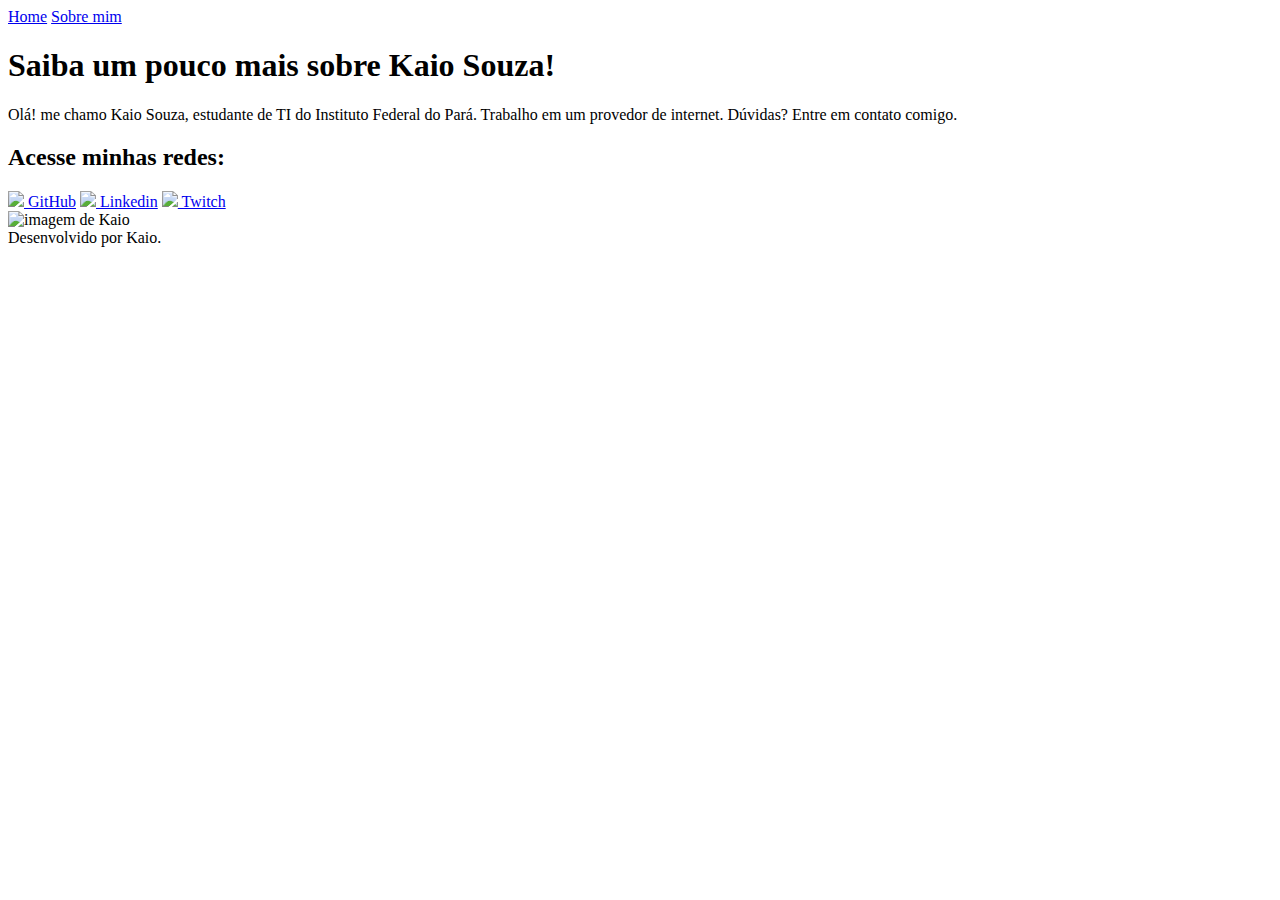
==== index.html @ dd660f0c "Add files via upload" ====
<!DOCTYPE html>
<html lang="pt-br">

<head>
    <meta charset="UTF-8">
    <meta http-equiv="X-UA-Compatible" content="IE=edge">
    <meta name="viewport" content="width=device-width, initial-scale=1.0">
    <link rel="stylesheet" href="./styles/style.css">
    <title>Kaio</title>
</head>

<body>
    <header class=" cabecalho">
        <nav class="cabecalho__menu">
            <a class="cabecalho__menu__link" href="index.html">Home</a>
            <a class="cabecalho__menu__link" href="about.html">Sobre mim</a>
        </nav>
    </header>

    <main class="apresentacao">
        <section class="apresentacao_conteudo">
            <h1 class="apresentacao_conteudo_titulo">
                Saiba um pouco mais sobre
                <strong class="titulo_destaque">Kaio Souza!
                </strong>
            </h1>

            <p class="apresentacao_conteudo_texto">Olá! me chamo Kaio Souza, estudante de TI do Instituto Federal do
                Pará. Trabalho em um provedor de internet. Dúvidas? Entre em contato comigo.
            </p>
            <div class="apresentacao_links">
                <h2 class="apresentacao_links_subtitulo">Acesse minhas redes:</h2>
                <a class="apresentacao_links_link" href="https://github.com/kaio096">
                    <img src="./assets/github.png" class="icones">
                    GitHub</a>
                <a class="apresentacao_links_link" href="https://www.linkedin.com/in/kaio-souza-0bb859207/">
                    <img src="./assets/linkedin.png" class="icones">
                    Linkedin</a>
                <a class="apresentacao_links_link" href="https://www.twitch.tv/kaio096" >
                    <img src="./assets/twitch.png" class="icones">
                    Twitch</a>

            </div>
        </section>
        <img src="./assets/kaio_foto.jpg" alt="imagem de Kaio" class="foto">
    </main>
    <footer class="rodape">Desenvolvido por Kaio.</footer>
</body>

</html>
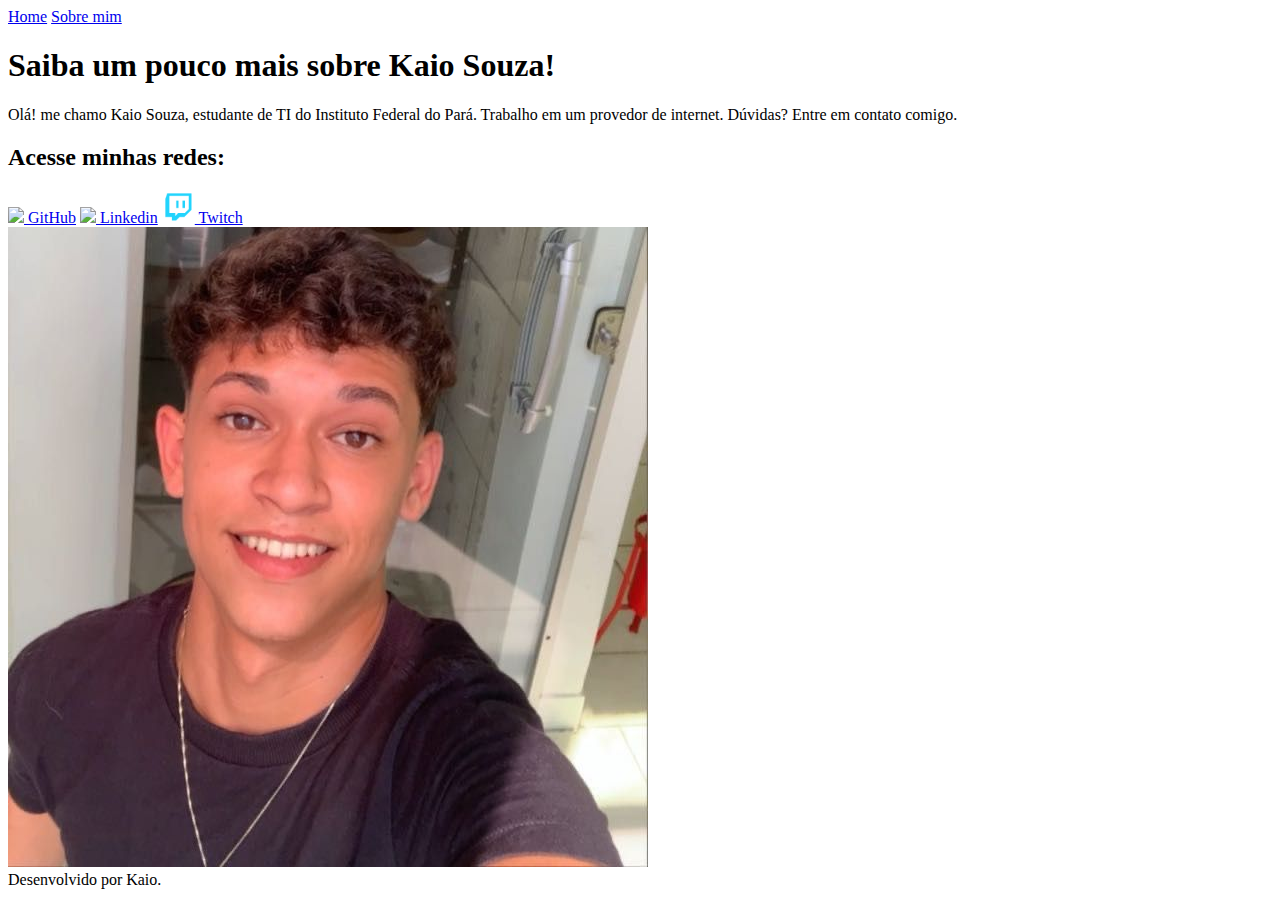
==== commit 599acf13: "Update index.html" ====
--- a/index.html
+++ b/index.html
@@ -37,14 +37,14 @@
                     <img src="./assets/linkedin.png" class="icones">
                     Linkedin</a>
                 <a class="apresentacao_links_link" href="https://www.twitch.tv/kaio096" >
-                    <img src="./assets/twitch.png" class="icones">
+                    <img src="twitch.png" class="icones">
                     Twitch</a>
 
             </div>
         </section>
-        <img src="./assets/kaio_foto.jpg" alt="imagem de Kaio" class="foto">
+        <img src="kaio_foto.jpg" alt="imagem de Kaio" class="foto">
     </main>
     <footer class="rodape">Desenvolvido por Kaio.</footer>
 </body>
 
-</html>+</html>
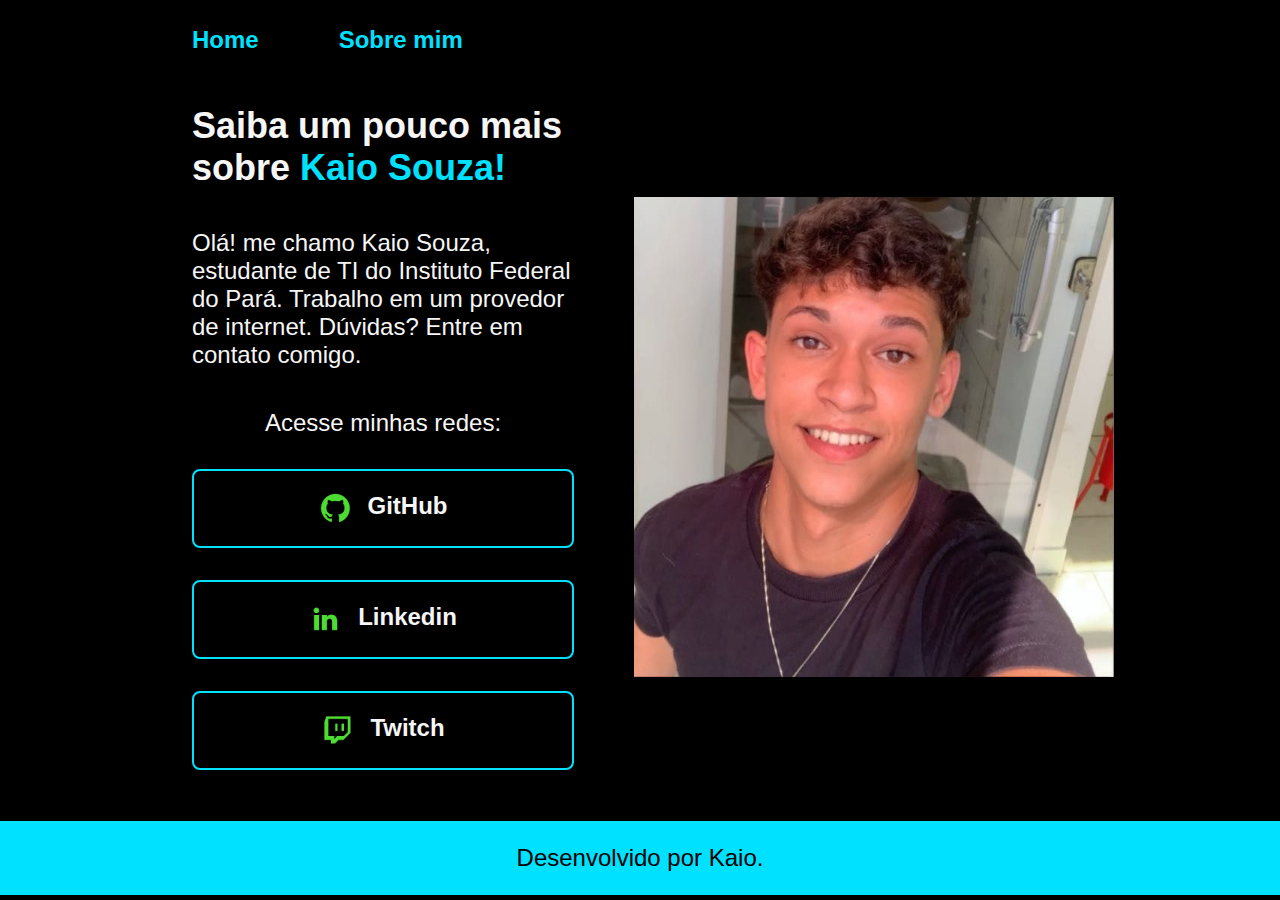
==== commit 8155250a: "Add files via upload" ====
--- a/index.html
+++ b/index.html
@@ -5,7 +5,7 @@
     <meta charset="UTF-8">
     <meta http-equiv="X-UA-Compatible" content="IE=edge">
     <meta name="viewport" content="width=device-width, initial-scale=1.0">
-    <link rel="stylesheet" href="./styles/style.css">
+    <link rel="stylesheet" href="style.css">
     <title>Kaio</title>
 </head>
 
@@ -31,10 +31,10 @@
             <div class="apresentacao_links">
                 <h2 class="apresentacao_links_subtitulo">Acesse minhas redes:</h2>
                 <a class="apresentacao_links_link" href="https://github.com/kaio096">
-                    <img src="./assets/github.png" class="icones">
+                    <img src="github.png" class="icones">
                     GitHub</a>
                 <a class="apresentacao_links_link" href="https://www.linkedin.com/in/kaio-souza-0bb859207/">
-                    <img src="./assets/linkedin.png" class="icones">
+                    <img src="linkedin.png" class="icones">
                     Linkedin</a>
                 <a class="apresentacao_links_link" href="https://www.twitch.tv/kaio096" >
                     <img src="twitch.png" class="icones">
@@ -47,4 +47,4 @@
     <footer class="rodape">Desenvolvido por Kaio.</footer>
 </body>
 
-</html>
+</html>--- a/style.css
+++ b/style.css
@@ -0,0 +1,135 @@
+@import url('https://fonts.googleapis.com/css2?family= Krona +One & display=swap');
+@import url('https://fonts.googleapis.com/css2?family= Krona +One &família= Montserrat & display=swa');
+
+* {
+    margin: 0;
+    padding: 0;
+}
+
+:root {
+    --cor--primaria: #00e1ff;
+    --cor--secundaria: #f6f6f6;
+    --cor--terciaria: black;
+    --cor-hover: #272727;
+    --fonte-principal: 'Krona One', sans-serif;
+    --fonte-secundaria: 'Montserrat', sans-serif;
+
+}
+
+.cabecalho {
+    padding: 2% 0% 0% 15%;
+    justify-content: space-between;
+}
+
+.cabecalho__menu {
+    display: flex;
+    gap: 80px;
+}
+
+.cabecalho__menu__link {
+    font-family: var(--fonte-secundaria);
+    font-weight: 600;
+    font-size: 24px;
+    color: var(--cor--primaria);
+    text-decoration: none;
+}
+
+body {
+    background-color: var(--cor--terciaria);
+}
+
+h1 {
+    color: var(--cor--secundaria);
+}
+
+
+body {
+    box-sizing: border-box;
+    background-color: var(--cor--terciaria);
+    color: var(--cor--secundaria);
+}
+
+.apresentacao {
+    display: flex;
+    align-items: center;
+    justify-content: space-between;
+    margin: 4% 15%;
+}
+
+.apresentacao_conteudo {
+    width: 615px;
+    display: flex;
+    flex-direction: column;
+    gap: 40px;
+}
+
+.apresentacao_conteudo_titulo {
+    font-size: 36px;
+    font-family: var(--fonte-principal);
+}
+
+.titulo_destaque {
+    color: var(--cor--primaria);
+}
+
+.apresentacao_conteudo_texto {
+    font-size: 24px;
+    font-family: var(--fonte-secundaria);
+}
+
+.apresentacao_links {
+    display: flex;
+    flex-direction: column;
+    align-items: center;
+    justify-content: space-between;
+    gap: 32px;
+}
+
+.apresentacao_links_subtitulo {
+    font-family: var(--fonte-principal);
+    font-weight: 400;
+    size: 24px;
+}
+
+.apresentacao_links_link {
+    display: flex;
+    justify-content: center;
+    gap: 16px;
+    border: 2px solid var(--cor--primaria);
+    width: 378px;
+    text-align: center;
+    border-radius: 8px;
+    font-size: 24px;
+    font-weight: 600;
+    padding: 21.5px 0px;
+    color: var(--cor--secundaria);
+    text-decoration: none;
+    font-family: var(--fonte-secundaria);
+
+}
+
+.apresentacao_links_link:hover {
+    background-color: var(--cor-hover);
+}
+
+.rodape {
+    color: var(--cor--terciaria);
+    background-color: var(--cor--primaria);
+    padding: 23px;
+    text-align: center;
+    font-family: var(--fonte-secundaria);
+    font-size: 24px;
+    font-weight: 400;
+}
+
+.foto{
+    padding-left: 60px;
+
+    height: 480px;
+    width: 500px;
+}
+
+.icones{
+    filter: hue-rotate(1000deg);
+    
+}